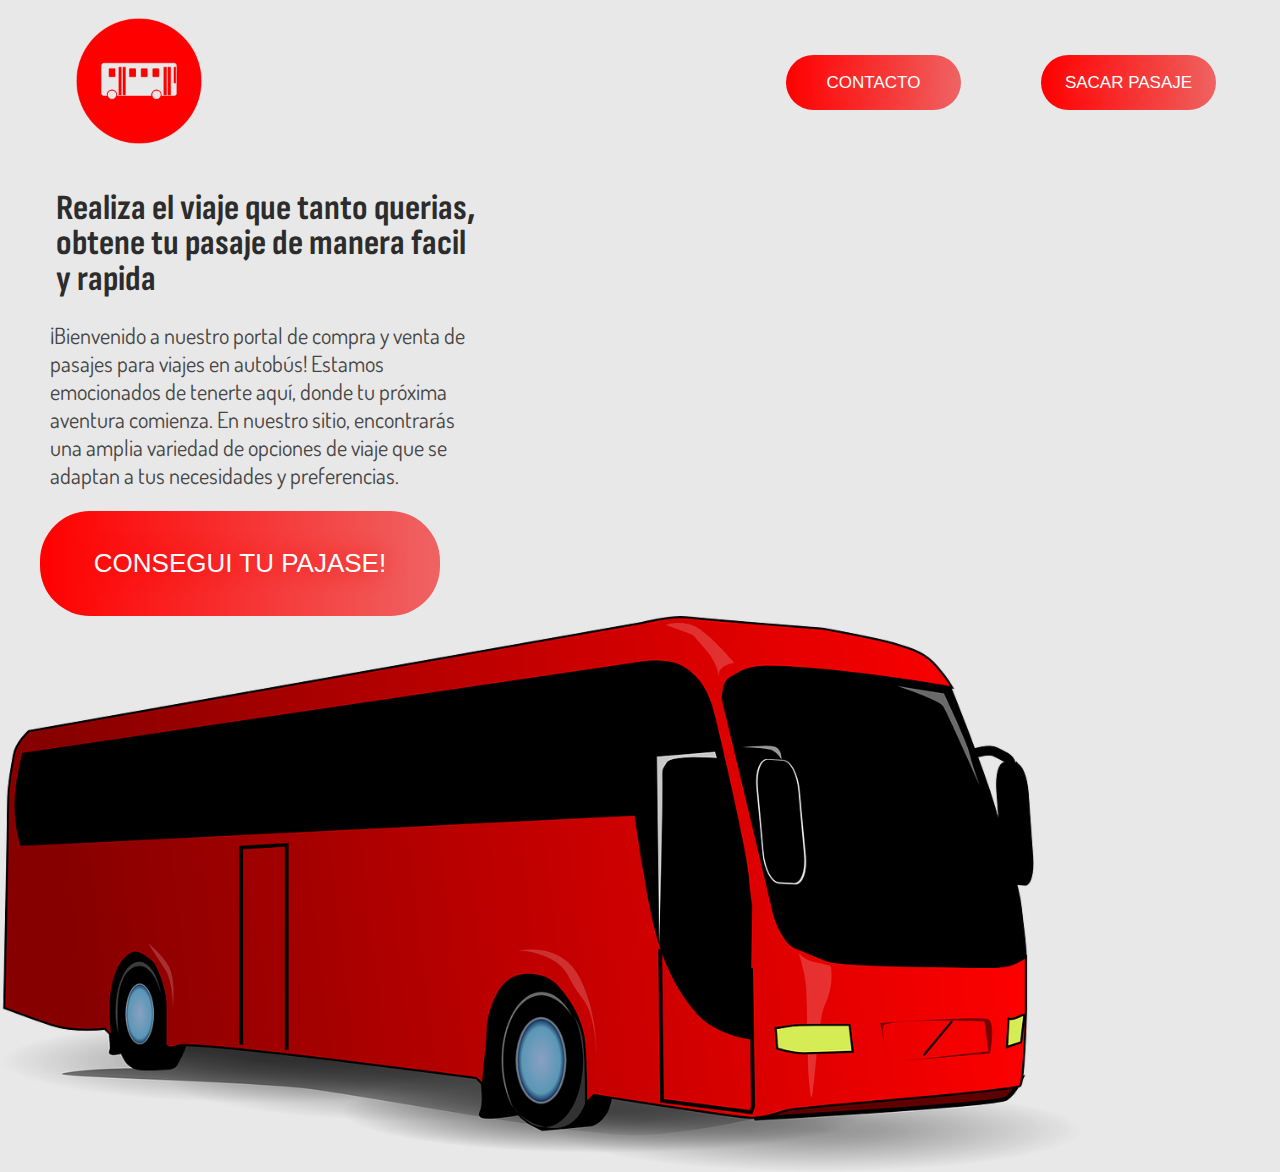
==== fuente/index.html @ f942fa50 "dwadaw" ====
<!DOCTYPE html>
<html lang="en">
<head>
    <meta charset="UTF-8">
    <meta name="viewport" content="width=device-width, initial-scale=1.0">
    <link rel="stylesheet" href="style.css">
    <link href="https://fonts.cdnfonts.com/css/tt-commons" rel="stylesheet">
    <link rel="preconnect" href="https://fonts.googleapis.com">
    <link rel="preconnect" href="https://fonts.gstatic.com" crossorigin>
    <link href="https://fonts.googleapis.com/css2?family=Dosis:wght@400;700&family=Sofia+Sans+Condensed:wght@700&display=swap" rel="stylesheet">
    <meta name="viewport" content="width=device-width, initial-scale=1.0, maximum-scale=1.0, user-scalable=no">

                

    <title>Document</title>
</head>
<body>

    <header>
        <a class="logo" href="index.html">
            <img src="img/logo.png" width="150px" alt="">
        </a>
        

        <div class="botones">
            <a class="button1" href="contact.html">Contacto</a>
            <a class="button1" href="login.html">Sacar Pasaje</a>
        </div>

    </header>
    <div class="row">
 
        <div class="left-side">
            <h1>Realiza el viaje que tanto querias, obtene tu pasaje de manera facil y rapida
            </h1>
            <p>¡Bienvenido a nuestro portal de compra y venta de pasajes para viajes en autobús! Estamos emocionados de tenerte aquí, donde tu próxima aventura comienza. En nuestro sitio, encontrarás una amplia variedad de opciones de viaje que se adaptan a tus necesidades y preferencias.</p>
            <a class="button2" href="busqueda.html">Consegui tu Pajase!</a>
        </div>
        <link rel="stylesheet" href="https://maxcdn.bootstrapcdn.com/font-awesome/4.5.0/css/font-awesome.min.css">
<img src="img/omnibus-rojo.png" class="img1" alt="">

</body>
</html>
---- fuente/style.css ----
*{
        box-sizing: border-box;
    }
    :root {
        --sc: 1440;
        --app-height: 100%;
        --gap-footer: calc((88 / var(--sc)) * 100 * 1vw);
        --gap-small: calc((16 / var(--sc)) * 100 * 1vw);
        --gap-big: calc((152 / var(--sc)) * 100 * 1vw);
        --gap-sbig: calc((112 / var(--sc)) * 100 * 1vw);
        --gap-medium: calc((24 / var(--sc)) * 100 * 1vw);
        --gap-lg: calc((64 / var(--sc)) * 100 * 1vw);
        --gap-mmd: calc((56 / var(--sc)) * 100 * 1vw);
        --gap-md: calc((40 / var(--sc)) * 100 * 1vw);
        --gap-sc: calc((60 / var(--sc)) * 100 * 1vw);
        --gap-sm: calc((32 / var(--sc)) * 100 * 1vw);
        --gap-list: calc((20 / var(--sc)) * 100 * 1vw);
        --gap-container: calc((72 / var(--sc)) * 100 * 1vw);
        --gap-sh: calc((48 / var(--sc)) * 100 * 1vw);
        --gap-sm-card: calc((8 / var(--sc)) * 100 * 1vw);
        --gap-section-sm: calc((72 / var(--sc)) * 100 * 1vw);
        --gap-sm-title: calc((18 / var(--sc)) * 100 * 1vw);
        --fz: calc((16 / var(--sc)) * 100 * 1vw);
        --lh: calc((20 / var(--sc)) * 100 * 1vw);
        --br: calc((32 / var(--sc)) * 100 * 1vw);
        --br-small: calc((16 / var(--sc)) * 100 * 1vw);
    }
    body{
    background-color: #e8e8e8;
    margin: 0; /* Elimina los márgenes predeterminados del cuerpo */
    padding: 0; /* Elimina los rellenos predeterminados del cuerpo */
    max-height: 100vh;
    }
    header{
        padding: calc((16 / 3500) * 100 * 1vw) calc((72 / 1440) * 100 * 1vw);
        border-bottom: 1px solid transparent; /* Borde inferior transparente */
        transition: border-bottom 0.3s ease; /* Transición suave para el borde */
        display: flex;
        justify-content: space-between;
        align-items: center;
        gap: 300px;
    }


    .Logo img{
        width: 200px;
    }
.botones{
    font-family: 'Dosis', sans-serif;
    font-size: 35px;
    display: flex;
    gap: 80px;
}
.botones a:hover {
    transform: translateY(-5px); /* Mueve los elementos hacia arriba */

}

.button1 {
    height: 55px;
    width: 175px;
    margin: auto;
    align-items: center;
    border-radius: 50px;
    border: none;
    text-align: center;
    color: transparent;
    text-shadow: 0 0 0 rgb(255, 255, 255);
    font-size: 17px;
    font-weight: 500;
    text-transform: uppercase;
    text-decoration: none;
    box-sizing: border-box;
    cursor: pointer;
    transition: transform 50ms ease;
    background: linear-gradient(90deg, #ff0000, #ea8484, #5d0000, #b75217);
    color: #ffffff;
    text-shadow: rgba(255, 76, 76, 0.9) 0px 0px 20px;
    background-size: 400%;
    display: block;
    margin-right: auto;
    margin-left: auto;
    font-family: "Montserrat", sans-serif;
    display: flex;
    justify-content: center;
    align-items: center;
    text-align: center;
  }

  .button1 a{
    text-decoration: none;
    color: #ffffff;
  }
  
  .button1:hover{
    -webkit-box-shadow: 0px 0px 15px 0px rgba(255, 76, 76, 0.9) 0px 0px 20px;
    -moz-box-shadow: 0px 0px 15px 0px rgba(255, 76, 76, 0.9) 0px 0px 20px;
    box-shadow: 0px 0px 15px 0px rgba(255, 76, 76, 0.9) 0px 0px 20px;
    animation: animate 8s ease infinite;
    transition: box-shadow, 0.4s;
    border: none;
    font-size: 24px;
    transform: scale(1.05, 1.05);
    background: linear-gradient(90deg, #ff0000, #ea8484, #5d0000, #b75217);
    background-size: 400%;
    animation: animate 7s cubic-bezier(0.75, 0.75, 0.75, 0.75) infinite,
  }
  
  .button1:hover:before {
    filter: blur(20px);
    opacity: 1;
    animation: animate 8s linear infinite;
  }
  
  @keyframes animate {
    0% {
      background-position: 0%;
    }
  
    100% {
      background-position: 400%;
    }
  }

.a{
    color: 2c2c2c
}

.botones a{
    text-decoration: none; /* Elimina el subrayado de los botones */
}


.row{
    display: flex;
    flex-wrap: wrap;
    justify-content: space-between;
    height: auto;
    margin: 0;
    padding: 0;
    overflow: hidden;
    
}

H1{
    font-size: calc((40 / var(--sc))*100*1vw);
    line-height: calc((40 / var(--sc))*100*1vw);
    margin-left: 56px;
    color: #2c2c2c;
    font-family: 'Sofia Sans Condensed', sans-serif;
    text-align: left;
    
}

p{
    color: #464545 ;
    font-size: calc((25 / var(--sc))*100*1vw);
    margin-left: 50px;
    font-family: 'Dosis', sans-serif;
}

.left-side{
    width: calc((540 / var(--sc))*100*1vw);
    align-items: center;
    
}
.button2 {
  height: 105px;
  width:400px;
  margin: auto;
  align-items: center;
  border-radius: 50px;
  border: none;
  text-align: center;
  color: transparent;
  text-shadow: 0 0 0 rgb(255, 255, 255);
  font-size: 26px;
  font-weight: 500;
  text-transform: uppercase;
  text-decoration: none;
  box-sizing: border-box;
  cursor: pointer;
  transition: transform 50ms ease;
  background: linear-gradient(90deg, #ff0000, #ea8484, #5d0000, #b75217);
  color: #ffffff;
  text-shadow: rgba(255, 0, 0, 0.9) 0px 0px 20px;
  background-size: 400%;
  display: block;
  margin-right: auto;
  margin-left: auto;
  font-family: "Montserrat", sans-serif;
  align-items: center;
  display: flex;
  justify-content: center;
  align-items: center;
  text-align: center;
}

.button2 a{
  text-decoration: none;
  color: #ffffff;
}

.button2:hover{
  -webkit-box-shadow: 0px 0px 15px 0px rgba(255, 0, 0, 0.9);
  -moz-box-shadow: 0px 0px 15px 0px rgba(255, 0, 0, 0.9);
  box-shadow: 0px 0px 15px 0px rgba(255, 0, 0, 0.9);
  animation: animate 8s ease infinite;
  transition: box-shadow, 0.4s;
  border: none;
  font-size: 30px;
  transform: scale(1.05, 1.05);
  background: linear-gradient(90deg, #ff0000, #ea8484, #5d0000, #b75217);
  background-size: 400%;
  animation: animate 7s cubic-bezier(0.75, 0.75, 0.75, 0.75) infinite,
}

.button2:hover:before {
  filter: blur(20px);
  opacity: 1;
  animation: animate 8s linear infinite;
}



.button2 a{
  text-decoration: none;
  color: #ffffff;
}

.button:hover{
  -webkit-box-shadow: 0px 0px 15px 0px rgba(155, 0, 194, 0.9);
  -moz-box-shadow: 0px 0px 15px 0px rgba(155, 0, 194, 0.9);
  box-shadow: 0px 0px 15px 0px rgba(155, 0, 194, 0.9);
  animation: animate 8s ease infinite;
  transition: box-shadow, 0.4s;
  border: none;
  font-size: 19px;
  transform: scale(1.05, 1.05);
  background: linear-gradient(90deg, #6387F2, #F2668B, #b81fff, #5E83F2);
  background-size: 400%;
  animation: animate 7s cubic-bezier(0.75, 0.75, 0.75, 0.75) infinite,
}
.float{
  position:fixed;
  width:100px;
  height:100px;
  bottom:40px;
  right:4%;
  background-color:#25d366;
  color:#FFF;
  border-radius:50px;
  text-align:center;
  font-size:60px;
  box-shadow: 2px 2px 3px #999;
  z-index:100;
}

.float:hover {
  text-decoration: none;
  color: #25d366;
background-color:#fff;
}

.my-float{
  margin-top:16px;
}

.fa{
  display: flex;
  justify-content: center;
  align-items: center;
  text-align: center;
  text-decoration: none;
  margin-top: 22%;
}

.img1 {
    /* Establece el ancho de la imagen al 100% del contenedor */
    max-width: 1083px;
    /* Puedes establecer una altura fija o dejarla automática (auto) para mantener la proporción de aspecto */
}
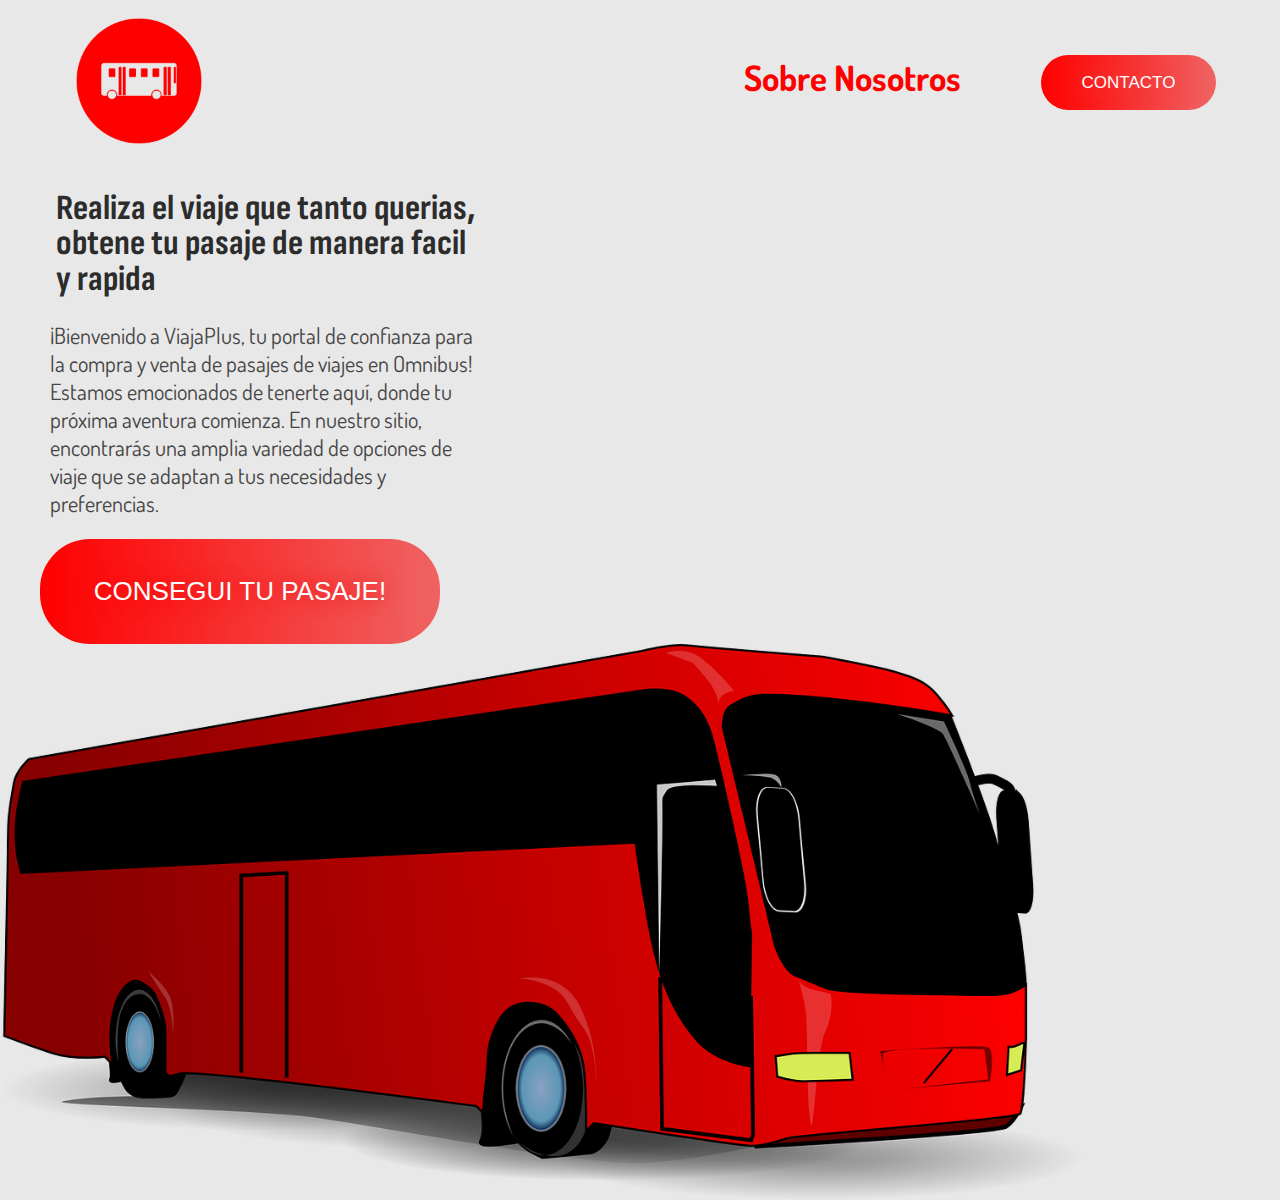
==== commit ea208474: "dwadawdaw" ====
--- a/fuente/index.html
+++ b/fuente/index.html
@@ -12,7 +12,7 @@
 
                 
 
-    <title>Document</title>
+    <title>ViajaPlus</title>
 </head>
 <body>
 
@@ -23,8 +23,8 @@
         
 
         <div class="botones">
-            <a class="button1" href="contact.html">Contacto</a>
-            <a class="button1" href="login.html">Sacar Pasaje</a>
+            <b id="sobre-nosotros">Sobre Nosotros</b>
+            <a class="button1" href="contacto.html">Contacto</a>
         </div>
 
     </header>
@@ -33,11 +33,18 @@
         <div class="left-side">
             <h1>Realiza el viaje que tanto querias, obtene tu pasaje de manera facil y rapida
             </h1>
-            <p>¡Bienvenido a nuestro portal de compra y venta de pasajes para viajes en autobús! Estamos emocionados de tenerte aquí, donde tu próxima aventura comienza. En nuestro sitio, encontrarás una amplia variedad de opciones de viaje que se adaptan a tus necesidades y preferencias.</p>
-            <a class="button2" href="busqueda.html">Consegui tu Pajase!</a>
+            <p>¡Bienvenido a ViajaPlus, tu portal de confianza para la compra y venta de pasajes de viajes en Omnibus! Estamos emocionados de tenerte aquí, donde tu próxima aventura comienza. En nuestro sitio, encontrarás una amplia variedad de opciones de viaje que se adaptan a tus necesidades y preferencias.</p>
+            <a class="button2" href="pasaje.html">Consegui tu Pasaje!</a>
         </div>
         <link rel="stylesheet" href="https://maxcdn.bootstrapcdn.com/font-awesome/4.5.0/css/font-awesome.min.css">
 <img src="img/omnibus-rojo.png" class="img1" alt="">
 
 </body>
+
+<script>
+    document.getElementById('sobre-nosotros').addEventListener('click', function() {
+        window.location.href = 'about.html';
+    });
+</script>
+
 </html>--- a/fuente/style.css
+++ b/fuente/style.css
@@ -124,7 +124,7 @@
   }
 
 .a{
-    color: 2c2c2c
+    color: red
 }
 
 .botones a{
@@ -281,3 +281,1579 @@
     max-width: 1083px;
     /* Puedes establecer una altura fija o dejarla automática (auto) para mantener la proporción de aspecto */
 }
+
+/* ----------------------------------------- Vista Pasaje ------------------------------------------------------------------ */
+
+.contenedor-filtros{
+  color: linear-gradient(90deg, #6387F2, #F2668B, #b81fff, #5E83F2);;
+  font-family: "Montserrat", sans-serif;
+  grid-area: contenedor;
+  display: grid;
+  grid-template-areas: "filtros1 filtros2 filtros3";
+  font-size: 20px;
+  gap: 50px;
+  margin-left: 50px;
+  margin-bottom: 50px;
+}
+.filtros1{
+  color: gray;
+  background-color: #ffffff;
+  font-size: 23px;
+  padding: 25px;
+  border-radius: 25px;
+  margin-top: 30px;
+  margin-bottom: 40px;
+  margin-left: 100px;
+  height: fit-content;
+  box-shadow: 20px 20px 60px #bebebe, -20px -20px 60px #ffffff;
+}
+
+.filtros2 , .filtros3{
+  color: #001A62;
+  background-color: #fff;
+  font-size: 100px;
+  padding: 30px;
+  padding-left: 30px;
+  padding-right: 30px;
+  border-radius: 25px;
+  margin-top: 30px;
+  margin-bottom: 40px;
+  height: fit-content;
+  width: 70%;
+  justify-content: center;
+  align-items: center;
+  box-shadow: 20px 20px 60px #bebebe, -20px -20px 60px #ffffff;
+}
+
+.postulacion input[type="text"] {
+  padding: 30px;
+  padding-left: 10x;
+  padding-right: 10px;
+  align-items: center;
+  align-content: center;
+  margin-left: 5%;
+  border: 1px solid #ccc;
+  border-radius: 30px;
+  font-size: 12px;
+  width: 80%; /* Ancho de la barra de búsqueda */
+  outline: none;
+  justify-content: center;
+  align-items: center;
+  box-shadow: 20px 20px 60px #bebebe, -20px -20px 60px #ffffff;
+}
+
+
+.postulacion .bt-2 {
+  height: 50px;
+  width: 300px;
+  margin: auto;
+  align-items: center;
+  border-radius: 50px;
+  border: none;
+  text-align: center;
+  color: transparent;
+  text-shadow: 0 0 0 rgb(255, 255, 255);
+  font-size: 26px;
+  font-weight: 300;
+  text-transform: uppercase;
+  text-decoration: none;
+  box-sizing: border-box;
+  cursor: pointer;
+  transition: transform 50ms ease;
+  background: linear-gradient(90deg, #6387F2, #F2668B, #b81fff, #5E83F2);
+  color: #ffffff;
+  text-shadow: rgba(140, 0, 255, 0.9) 0px 0px 20px;
+  background-size: 400%;
+  display: block;
+  margin-right: auto;
+  margin-left: auto;
+  font-family: "Montserrat", sans-serif;
+  align-items: center;
+  display: flex;
+  justify-content: center;
+  align-items: center;
+  text-align: center;
+  margin-top: 25px;
+}
+
+.sombra{
+  box-shadow: 20px 20px 60px #bebebe, -20px -20px 60px #ffffff;
+}
+.form {
+  font-family: 'Sofia Sans Condensed', sans-serif;
+  margin-top: 20px;
+  margin-left: 18%;
+  justify-content: center;
+  display: grid;
+  gap: 10px;
+  max-width: 1250px;
+  background-color: #fff;
+  padding: 10px;
+  border-radius: 20px;
+  position: relative;
+  box-shadow: 20px 20px 60px #bebebe, -20px -20px 60px #ffffff;
+}
+
+.title {
+  display: flex; /* Activa el modelo de caja flexible */
+  align-items: center; /* Centra verticalmente el contenido */
+  margin-left: 5%;
+  font-size: 60px;
+  color: rgba(39, 37, 37, 0.9);
+  font-weight: 600;
+  letter-spacing: -1px;
+  position: relative;
+  display: flex;
+  align-items: center;
+  padding-left: 30px;
+  font-family: 'Sofia Sans Condensed', sans-serif;
+  font-weight: 700;
+}
+
+.title21 {
+  display: flex; /* Activa el modelo de caja flexible */
+  align-items: center; /* Centra verticalmente el contenido */
+  margin-left: 15%;
+  font-size: 50px;
+  color: rgba(39, 37, 37, 0.9);
+  font-weight: 600;
+  letter-spacing: -1px;
+  position: relative;
+  display: flex;
+  align-items: center;
+  padding-left: 30px;
+  font-family: 'Sofia Sans Condensed', sans-serif;
+  font-weight: 700;
+}
+
+
+.title::before,.title::after {
+  position: absolute;
+  content: "";
+  height: 16px;
+  width: 16px;
+  border-radius: 50%;
+  left: 0px;
+  background-color: rgb(230, 125, 123);
+  font-family: 'Sofia Sans Condensed', sans-serif;
+}
+
+.title::before {
+  width: 18px;
+  height: 18px;
+  background-color:rgba(255, 17, 1, 0.9);
+}
+
+.title::after {
+  width: 18px;
+  height: 18px;
+  animation: pulse 1s linear infinite;
+}
+
+.title21::before,.title21::after {
+  position: absolute;
+  content: "";
+  height: 16px;
+  width: 16px;
+  border-radius: 50%;
+  left: 0px;
+  background-color: rgb(230, 125, 123);
+  font-family: 'Sofia Sans Condensed', sans-serif;
+}
+
+.title21::before {
+  width: 18px;
+  height: 18px;
+  background-color:rgba(255, 17, 1, 0.9);
+}
+
+.title21::after {
+  width: 18px;
+  height: 18px;
+  animation: pulse 1s linear infinite;
+}
+
+.spa{
+  font-size: 190px;
+  justify-content: center;
+}
+
+.input{
+  color: rgba(88, 87, 87, 0.822);
+  font-size: 25px;
+  justify-content: center;
+  font-family: 'Sofia Sans Condensed', sans-serif;
+  font-weight: 300;
+}
+
+.input2{
+  color: rgba(88, 87, 87, 0.822);
+  font-size: 25px;
+  justify-content: center;
+  font-family: 'Sofia Sans Condensed', sans-serif;
+  font-weight: 300;
+}
+
+.input3{
+  color: rgba(88, 87, 87, 0.822);
+  font-size: 40px;
+  justify-content: center;
+  font-family: 'Sofia Sans Condensed', sans-serif;
+  font-weight: 300;
+}
+
+.message{
+  color: rgba(88, 87, 87, 0.822);
+  font-size: 30px;
+  justify-content: center;
+  margin-right: 0px;
+  margin-top: -30px;
+  font-family: 'Sofia Sans Condensed', sans-serif;
+  font-weight: 500;
+}
+
+.label {
+  color: rgba(88, 87, 87, 0.822);
+  font-size: 30px;
+  justify-content: center;
+  margin-right: 60px;
+  font-family: 'Sofia Sans Condensed', sans-serif;
+  font-weight: 400;
+}
+
+.label {
+  text-align: center;
+}
+
+.label a {
+  color: royalblue;
+}
+
+.label a:hover {
+  text-decoration: underline royalblue;
+}
+
+.flex {
+  display: flex;
+  width: 100%;
+  gap: 6px;
+}
+
+.form label {
+  position: relative;
+}
+
+.form label .input {
+  display: flex; /* Activa el modelo de caja flexible */
+  flex-direction: column; /* Coloca los elementos en columnas */
+  align-items: center; /* Centra verticalmente el contenido */
+  width: 100%;
+  padding: 10px 10px 10px 20px; /* Ajusta el relleno según sea necesario */
+  outline: 0;
+  border: 1px solid rgba(105, 105, 105, 0.397);
+  border-radius: 10px;
+  text-align: left;
+  justify-content: left;
+}
+
+.submit {
+  height: 50px;
+  width: 250px;
+  margin: auto;
+  align-items: center;
+  border-radius: 50px;
+  border: none;
+  text-align: center;
+  color: transparent;
+  text-shadow: 0 0 0 rgb(255, 255, 255);
+  font-size: 17px;
+  font-weight: 300;
+  text-transform: uppercase;
+  text-decoration: none;
+  box-sizing: border-box;
+  cursor: pointer;
+  transition: transform 50ms ease;
+  background: linear-gradient(90deg, #ff0000, #ea8484, #5d0000, #b75217);
+  color: #ffffff;
+  text-shadow: rgba(140, 0, 255, 0.9) 0px 0px 20px;
+  background-size: 400%;
+  display: block;
+  margin-right: auto;
+  margin-left: auto;
+  font-family: "Montserrat", sans-serif;
+  align-items: center;
+  display: flex;
+  justify-content: center;
+  align-items: center;
+  text-align: center;
+  margin-top: 25px;
+}
+
+.submit:hover{
+  -webkit-box-shadow: 0px 0px 15px 0px  rgba(255, 76, 76, 0.9) 0px 0px 20px;
+  -moz-box-shadow: 0px 0px 15px 0px  rgba(255, 76, 76, 0.9) 0px 0px 20px;
+  box-shadow: 0px 0px 15px 0px  rgba(255, 76, 76, 0.9) 0px 0px 20px;
+  animation: animate 8s ease infinite;
+  transition: box-shadow, 0.4s;
+  border: none;
+  font-size: 24px;
+  transform: scale(1.05, 1.05);
+  background: linear-gradient(90deg, #ff0000, #ea8484, #5d0000, #b75217);
+  background-size: 400%;
+  animation: animate 7s cubic-bezier(0.75, 0.75, 0.75, 0.75) infinite,
+  }
+  
+  .submit:hover:before {
+  filter: blur(20px);
+  opacity: 1;
+  animation: animate 8s linear infinite;
+  }
+
+@keyframes pulse {
+  from {
+    transform: scale(0.9);
+    opacity: 1;
+  }
+
+  to {
+    transform: scale(1.8);
+    opacity: 0;
+  }
+}
+
+/*-------------------------------------------- Contacto ---------------------------------*/
+
+.card1 {
+  height: 500px;
+  width: 1000px;
+  border: 2px solid transparent;
+  padding: 32px 24px;
+  font-size: 14px;
+  font-family: inherit;
+  color: white;
+  display: grid;
+  flex-direction: column;
+  margin-top: 5%;
+  margin-left: 21%;
+  margin-right: 15%;
+  margin-bottom: 5%;
+  gap: 20px;
+  box-sizing: border-box;
+  border-radius: 16px;
+  background-color: #fff;
+  border-radius: 10px;
+  flex-direction: column; 
+}
+
+.title1 {
+  font-size: 24px;
+  font-weight: 200;
+  text-align: center;
+}
+
+.form1 {
+  margin-top: 20px;
+  display: flex;
+  flex-direction: column;
+}
+
+.group1 {
+  position: relative;
+}
+
+.form1 .group1 label {
+  font-size: 14px;
+  color: rgb(99, 102, 102);
+  position: absolute;
+  top: -10px;
+  left: 10px;
+  background-color: #fff;
+  transition: all .3s ease;
+}
+
+.form1 .group1 input,
+.form1 .group1 textarea {
+  padding: 10px;
+  border-radius: 5px;
+  border: 1px solid rgba(0, 0, 0, 0.2);
+  margin-bottom: 20px;
+  outline: 0;
+  width: 100%;
+  background-color: transparent;
+}
+
+.form1 .group1 input:placeholder-shown+ label, .form .group textarea:placeholder-shown +label {
+  top: 10px;
+  background-color: transparent;
+}
+
+.form1 .group1 input:focus,
+.form1 .group1 textarea:focus {
+  border-color: #3366cc;
+}
+
+.form1 .group1 input:focus+ label, .form1 .group1 textarea:focus +label {
+  top: -10px;
+  left: 10px;
+  background-color: #fff;
+  color: #3366cc;
+  font-weight: 600;
+  font-size: 14px;
+}
+
+.form1 .group1 textarea {
+  resize: none;
+  height: 100px;
+}
+.form1 button {
+  background-color: #3366cc;
+  color: #fff;
+  border: none;
+  border-radius: 5px;
+  padding: 10px;
+  font-size: 16px;
+  cursor: pointer;
+  transition: all 0.3s ease;
+}
+
+.form1 button:hover {
+  background-color: #27408b;
+}
+
+/* Busqueda */
+
+
+:root {
+  --sc: 1440;
+  --app-height: 100%;
+  --gap-footer: calc((88 / var(--sc)) * 100 * 1vw);
+  --gap-small: calc((16 / var(--sc)) * 100 * 1vw);
+  --gap-big: calc((152 / var(--sc)) * 100 * 1vw);
+  --gap-sbig: calc((112 / var(--sc)) * 100 * 1vw);
+  --gap-medium: calc((24 / var(--sc)) * 100 * 1vw);
+  --gap-lg: calc((64 / var(--sc)) * 100 * 1vw);
+  --gap-mmd: calc((56 / var(--sc)) * 100 * 1vw);
+  --gap-md: calc((40 / var(--sc)) * 100 * 1vw);
+  --gap-sc: calc((60 / var(--sc)) * 100 * 1vw);
+  --gap-sm: calc((32 / var(--sc)) * 100 * 1vw);
+  --gap-list: calc((20 / var(--sc)) * 100 * 1vw);
+  --gap-container: calc((72 / var(--sc)) * 100 * 1vw);
+  --gap-sh: calc((48 / var(--sc)) * 100 * 1vw);
+  --gap-sm-card: calc((8 / var(--sc)) * 100 * 1vw);
+  --gap-section-sm: calc((72 / var(--sc)) * 100 * 1vw);
+  --gap-sm-title: calc((18 / var(--sc)) * 100 * 1vw);
+  --fz: calc((16 / var(--sc)) * 100 * 1vw);
+  --lh: calc((20 / var(--sc)) * 100 * 1vw);
+  --br: calc((32 / var(--sc)) * 100 * 1vw);
+  --br-small: calc((16 / var(--sc)) * 100 * 1vw);
+}
+body{
+background-color: #e8e8e8;
+margin: 0; /* Elimina los márgenes predeterminados del cuerpo */
+padding: 0; /* Elimina los rellenos predeterminados del cuerpo */
+max-height: 100vh;
+}
+header{
+  padding: calc((16 / 3500) * 100 * 1vw) calc((72 / 1440) * 100 * 1vw);
+  border-bottom: 1px solid transparent; /* Borde inferior transparente */
+  transition: border-bottom 0.3s ease; /* Transición suave para el borde */
+  display: flex;
+  justify-content: space-between;
+  align-items: center;
+  gap: 300px;
+}
+
+
+.Logo img{
+  width: 200px;
+}
+.botones{
+font-family: 'Dosis', sans-serif;
+font-size: 35px;
+display: flex;
+gap: 80px;
+}
+.botones a:hover {
+transform: translateY(-5px); /* Mueve los elementos hacia arriba */
+
+}
+
+@keyframes animate {
+0% {
+background-position: 0%;
+}
+
+100% {
+background-position: 400%;
+}
+}
+
+.botones a{
+text-decoration: none; /* Elimina el subrayado de los botones */
+}
+
+.button:hover{
+-webkit-box-shadow: 0px 0px 15px 0px #9b00c2e6;
+-moz-box-shadow: 0px 0px 15px 0px #9b00c2e6;
+box-shadow: 0px 0px 15px 0px #9b00c2e6;
+animation: animate 8s ease infinite;
+transition: box-shadow, 0.4s;
+border: none;
+font-size: 19px;
+transform: scale(1.05, 1.05);
+background: linear-gradient(90deg, #6387F2, #F2668B, #b81fff, #5E83F2);
+background-size: 400%;
+animation: animate 7s cubic-bezier(0.75, 0.75, 0.75, 0.75) infinite,
+}
+
+.search-bar{
+margin-top: 5%;
+display: flex;
+justify-content: center;
+}
+.input__container {
+position: relative;
+background: rgba(255, 255, 255, 0.664);
+display: flex;
+justify-content: center;
+align-items: center;
+gap: 5px;
+border-radius: 22px;
+width: 1000px;
+height:90px;
+transition: transform 400ms;
+}
+.shadow__input {
+content: "";
+position: absolute;
+width: 100%;
+height: 100%;
+left: 0;
+bottom: 0;
+z-index: -1;
+filter: blur(30px);
+border-radius: 20px;
+background-color: #999cff;
+background-image: radial-gradient(at 85% 51%, hsla(60,60%,61%,1) 0px, transparent 50%),
+  radial-gradient(at 74% 68%, hsla(235,69%,77%,1) 0px, transparent 50%),
+  radial-gradient(at 64% 79%, hsla(284,72%,73%,1) 0px, transparent 50%),
+  radial-gradient(at 75% 16%, hsla(283,60%,72%,1) 0px, transparent 50%),
+  radial-gradient(at 90% 65%, hsla(153,70%,64%,1) 0px, transparent 50%),
+  radial-gradient(at 91% 83%, hsla(283,74%,69%,1) 0px, transparent 50%),
+  radial-gradient(at 72% 91%, hsla(213,75%,75%,1) 0px, transparent 50%);
+}
+
+.input__button__shadow {
+cursor: pointer;
+border: none;
+background: none;
+transition: transform 400ms, background 400ms;
+display: flex;
+justify-content: center;
+align-items: center;
+border-radius: 12px;
+padding: 5px;
+
+}
+
+.input__button__shadow:hover {
+background: rgba(255, 255, 255, 0.411);
+}
+
+.input__search {
+width: 90%;
+height: 50px;
+border-radius: 20px;
+outline: none;
+border: none;
+padding: 8px;
+position: relative;
+font-size: 25px;
+}
+
+.grid-container {
+  margin-left: 5%;
+margin-top: 5%;
+display: flex;
+grid-template-areas: 
+"filtros puestos";
+justify-content: center;
+align-content: start; 
+align-self: stretch;
+}
+
+.card_filter{
+grid-area: filtros;
+margin: 20px;
+grid-area: filtros;
+--border-radius: 0.75rem;
+--primary-color: #7257fa;
+--secondary-color: #3c3852;
+max-width: 400px;
+height: fit-content;
+font-family: "Arial";
+padding: 15px;
+cursor: pointer;
+border-radius: var(--border-radius);
+background: #ffffff;
+box-shadow: 10px 10px 30px #bebebe, -10px -10px 30px #ffffff;;
+position: relative;
+}
+
+.cardfilter__title{
+padding: 0;
+font-size: 25px;
+font-weight: bold;
+
+}
+
+
+.cardfilter__content{
+display: flex;
+flex-direction: column;
+font-size: 20px;
+
+}
+
+.card_filter a{
+padding: 4px;
+text-decoration: none;
+color: #6e6b80;
+}
+
+.card_filter a:hover {
+background-color: #001A62; /* Cambia el color de fondo al pasar el mouse */
+color: #ffffff; /* Cambia el color del texto al pasar el mouse */
+border-radius: 10px;
+padding: 5px;
+border: #7281ac solid transparent;
+box-shadow: 3px 3px 3px #00000028;
+}
+
+.contenedor-puestos {
+width: 1200px;
+flex-wrap: wrap;
+grid-area: puestos;
+display: flex;
+gap: 20px;
+align-content: flex-start;
+margin-bottom: 50px;
+}
+
+.contenedor-puestos1 {
+  width: 1200px;
+  flex-wrap: wrap;
+  grid-area: puestos;
+  display: flex;
+  gap: 20px;
+  align-content: flex-start;
+  margin-top: 5%;
+  margin-bottom: 10%;
+  margin-left: 10%;
+  }
+
+
+.card {
+grid-area: puestos;
+--border-radius: 0.75rem;
+--primary-color: #ff0000;
+--secondary-color: #222222;
+width: 530px;
+height: fit-content;
+font-family: "Arial";
+padding: 1rem;
+cursor: pointer;
+border-radius: var(--border-radius);
+background: #ffffff;
+box-shadow: 10px 10px 30px #bebebe, -10px -10px 30px #ffffff;;
+position: relative;
+}
+
+.card__content{
+text-decoration: none;
+}
+
+.card > * + * {
+margin-top: 1.1em;
+}
+.card__description{
+font-size: 20px;
+}
+
+.card .card__description {
+color: var(--secondary-color);
+}
+
+.card__title {
+color: #e57b7b;
+padding: 0;
+font-weight: bold;
+font-size: 25px;
+}
+
+.card__date {
+color: #6e6b80;
+}
+
+.card__ubication {
+  color: #222222;
+  }
+
+.card .card__description .card__title {
+color: var(--secondary-color);
+word-wrap: break-word; /* Permite el salto de línea automático */
+}
+.card .card__arrow {
+position: absolute;
+background: var(--primary-color);
+padding: 0.4rem;
+border-top-left-radius: var(--border-radius);
+border-bottom-right-radius: var(--border-radius);
+bottom: 0;
+right: 0;
+transition: 0.2s;
+display: flex;
+justify-content: center;
+align-items: center;
+}
+
+.card svg {
+transition: 0.2s;
+}
+
+/* hover */
+.card:hover .card__title {
+color: var(--primary-color);
+
+}
+
+.card:hover .card__arrow {
+background: #e57b7b;
+}
+
+.card:hover .card__arrow svg {
+transform: translateX(3px);
+}
+
+
+
+
+.float{
+position:fixed;
+width:100px;
+height:100px;
+bottom:40px;
+right:4%;
+background-color:#25d366;
+color:#FFF;
+border-radius:50px;
+text-align:center;
+font-size:60px;
+box-shadow: 2px 2px 3px #999;
+z-index:100;
+}
+
+.float:hover {
+text-decoration: none;
+color: #25d366;
+background-color:#fff;
+}
+
+.my-float{
+margin-top:16px;
+}
+.fa{
+  display: flex;
+ justify-content: center;
+   align-items: center;
+  text-align: center;
+  text-decoration: none;
+  margin-top: 22%;
+}
+
+
+.pagination {
+display: flex;
+align-items: center;
+justify-content: center;
+}
+
+.page-btn {
+background: #ff0000;
+color: #fff;
+border: none;
+border-radius: 5px;
+padding: 8px 12px;
+margin-bottom: 50px;
+margin-left: 5px;
+margin-right: 5px;
+cursor: pointer;
+}
+
+.page-btn:disabled {
+background: #ccc;
+cursor: not-allowed;
+}
+
+.page-numbers {
+display: flex;
+}
+
+/* Publicacion */
+
+:root {
+  --sc: 1440;
+  --app-height: 100%;
+  --gap-footer: calc((88 / var(--sc)) * 100 * 1vw);
+  --gap-small: calc((16 / var(--sc)) * 100 * 1vw);
+  --gap-big: calc((152 / var(--sc)) * 100 * 1vw);
+  --gap-sbig: calc((112 / var(--sc)) * 100 * 1vw);
+  --gap-medium: calc((24 / var(--sc)) * 100 * 1vw);
+  --gap-lg: calc((64 / var(--sc)) * 100 * 1vw);
+  --gap-mmd: calc((56 / var(--sc)) * 100 * 1vw);
+  --gap-md: calc((40 / var(--sc)) * 100 * 1vw);
+  --gap-sc: calc((60 / var(--sc)) * 100 * 1vw);
+  --gap-sm: calc((32 / var(--sc)) * 100 * 1vw);
+  --gap-list: calc((20 / var(--sc)) * 100 * 1vw);
+  --gap-container: calc((72 / var(--sc)) * 100 * 1vw);
+  --gap-sh: calc((48 / var(--sc)) * 100 * 1vw);
+  --gap-sm-card: calc((8 / var(--sc)) * 100 * 1vw);
+  --gap-section-sm: calc((72 / var(--sc)) * 100 * 1vw);
+  --gap-sm-title: calc((18 / var(--sc)) * 100 * 1vw);
+  --fz: calc((16 / var(--sc)) * 100 * 1vw);
+  --lh: calc((20 / var(--sc)) * 100 * 1vw);
+  --br: calc((32 / var(--sc)) * 100 * 1vw);
+  --br-small: calc((16 / var(--sc)) * 100 * 1vw);
+}
+body{
+  background-color: #e8e8e8;
+margin: 0; /* Elimina los márgenes predeterminados del cuerpo */
+padding: 0; /* Elimina los rellenos predeterminados del cuerpo */
+max-height: 100vh;
+}
+header{
+  padding: calc((16 / 3500) * 100 * 1vw) calc((72 / 1440) * 100 * 1vw);
+  border-bottom: 1px solid transparent; /* Borde inferior transparente */
+  transition: border-bottom 0.3s ease; /* Transición suave para el borde */
+  display: flex;
+  justify-content: space-between;
+  align-items: center;
+  gap: 300px;
+}
+
+
+.Logo img{
+  width: 200px;
+}
+
+.botones{
+font-family: 'Dosis', sans-serif;
+font-size: 35px;
+display: flex;
+gap: 80px;
+}
+
+.botones a:hover {
+transform: translateY(-5px); /* Mueve los elementos hacia arriba */
+
+}
+
+
+@keyframes animate {
+0% {
+background-position: 0%;
+}
+
+100% {
+background-position: 400%;
+}
+}
+
+.botones a{
+text-decoration: none; /* Elimina el subrayado de los botones */
+}
+
+
+.row{
+display: flex;
+flex-wrap: wrap;
+justify-content: space-between;
+height: auto;
+margin: 0;
+padding: 0;
+overflow: hidden;
+
+}
+
+H1{
+font-size: calc((40 / var(--sc))*100*1vw);
+line-height: calc((40 / var(--sc))*100*1vw);
+margin-left: 56px;
+color: #2c2c2c;
+font-family: 'Sofia Sans Condensed', sans-serif;
+text-align: left;
+
+}
+
+p{
+color: #464545 ;
+font-size: calc((25 / var(--sc))*100*1vw);
+margin-left: 50px;
+font-family: 'Dosis', sans-serif;
+}
+
+.left-side{
+width: calc((540 / var(--sc))*100*1vw);
+align-items: center;
+
+}
+
+.button:hover{
+-webkit-box-shadow: 0px 0px 15px 0px rgba(155, 0, 194, 0.9);
+-moz-box-shadow: 0px 0px 15px 0px rgba(155, 0, 194, 0.9);
+box-shadow: 0px 0px 15px 0px rgba(155, 0, 194, 0.9);
+animation: animate 8s ease infinite;
+transition: box-shadow, 0.4s;
+border: none;
+font-size: 19px;
+transform: scale(1.05, 1.05);
+background: linear-gradient(90deg, #6387F2, #F2668B, #b81fff, #5E83F2);
+background-size: 400%;
+animation: animate 7s cubic-bezier(0.75, 0.75, 0.75, 0.75) infinite,
+}
+
+.contenedor-filtros{
+  color: linear-gradient(90deg, #6387F2, #F2668B, #b81fff, #5E83F2);;
+  font-family: "Montserrat", sans-serif;
+  grid-area: contenedor;
+  display: grid;
+  grid-template-areas: "filtros1 filtros2 filtros3";
+  font-size: 20px;
+  gap: 50px;
+  margin-left: 50px;
+}
+.filtros1{
+  color: gray;
+  background-color: #ffffff;
+  font-size: 23px;
+  padding: 25px;
+  border-radius: 25px;
+  margin-top: 30px;
+  margin-bottom: 40px;
+  margin-left: 100px;
+  height: fit-content;
+  box-shadow: 20px 20px 60px #bebebe, -20px -20px 60px #ffffff;
+}
+
+.filtros2 , .filtros3{
+  color: #001A62;
+  background-color: #fff;
+  font-size: 100px;
+  padding: 30px;
+  padding-left: 30px;
+  padding-right: 30px;
+  border-radius: 25px;
+  margin-top: 30px;
+  margin-bottom: 40px;
+  height: fit-content;
+  width: 70%;
+  justify-content: center;
+  align-items: center;
+  box-shadow: 20px 20px 60px #bebebe, -20px -20px 60px #ffffff;
+}
+
+.postulacion input[type="text"] {
+  padding: 30px;
+  padding-left: 10x;
+  padding-right: 10px;
+  align-items: center;
+  align-content: center;
+  margin-left: 10%;
+  border: 1px solid #ccc;
+  border-radius: 30px;
+  font-size: 16px;
+  width: 80%; /* Ancho de la barra de búsqueda */
+  outline: none;
+  justify-content: center;
+  align-items: center;
+}
+
+.postulacion .bt-2 {
+  height: 50px;
+  width: 300px;
+  margin: auto;
+  align-items: center;
+  border-radius: 50px;
+  border: none;
+  text-align: center;
+  color: transparent;
+  text-shadow: 0 0 0 rgb(255, 255, 255);
+  font-size: 17px;
+  font-weight: 300;
+  text-transform: uppercase;
+  text-decoration: none;
+  box-sizing: border-box;
+  cursor: pointer;
+  transition: transform 50ms ease;
+  background: linear-gradient(90deg, #6387F2, #F2668B, #b81fff, #5E83F2);
+  color: #ffffff;
+  text-shadow: rgba(140, 0, 255, 0.9) 0px 0px 20px;
+  background-size: 400%;
+  display: block;
+  margin-right: auto;
+  margin-left: auto;
+  font-family: "Montserrat", sans-serif;
+  align-items: center;
+  display: flex;
+  justify-content: center;
+  align-items: center;
+  text-align: center;
+  margin-top: 25px;
+}
+
+.bt-2 {
+  height: 10px;
+  width: 250px;
+  margin: auto;
+  align-items: center;
+  border-radius: 50px;
+  border: none;
+  text-align: center;
+  color: transparent;
+  text-shadow: 0 0 0 rgb(255, 255, 255);
+  font-size: 17px;
+  font-weight: 300;
+  text-transform: uppercase;
+  text-decoration: none;
+  box-sizing: border-box;
+  cursor: pointer;
+  transition: transform 50ms ease;
+  background: linear-gradient(90deg, #6387F2, #F2668B, #b81fff, #5E83F2);
+  color: #ffffff;
+  text-shadow: rgba(140, 0, 255, 0.9) 0px 0px 20px;
+  background-size: 400%;
+  display: block;
+  margin-right: auto;
+  margin-left: auto;
+  font-family: "Montserrat", sans-serif;
+  align-items: center;
+  display: flex;
+  justify-content: center;
+  align-items: center;
+  text-align: center;
+  margin-top: 25px;
+}
+
+
+.float{
+position:fixed;
+width:120px;
+height:120px;
+bottom:40px;
+right:4%;
+background-color:#25d366;
+color:#FFF;
+border-radius:50px;
+text-align:center;
+font-size:60px;
+box-shadow: 2px 2px 3px #999;
+z-index:100;
+}
+
+.float:hover {
+text-decoration: none;
+color: #25d366;
+background-color:#fff;
+}
+
+.my-float{
+margin-top:16px;
+}
+.fa{
+display: flex;
+justify-content: center;
+align-items: center;
+text-align: center;
+text-decoration: none;
+margin-top: 25%;
+}
+
+.title {
+  color: #464545 ;
+  text-decoration-color: #333333;
+  font-size: 50px;
+  justify-content: left;
+  text-align: left;
+}
+.tit {
+  color: #464545 ;
+  text-decoration-color: #333333;
+  font-size: 25px;
+}
+
+.inp{
+  justify-content: center;
+  align-items: center;
+  margin-left: 20px;
+}
+
+.bt-2:hover{
+  -webkit-box-shadow: 0px 0px 15px 0px rgba(155, 0, 194, 0.9);
+  -moz-box-shadow: 0px 0px 15px 0px rgba(155, 0, 194, 0.9);
+  box-shadow: 0px 0px 15px 0px rgba(155, 0, 194, 0.9);
+  animation: animate 8s ease infinite;
+  transition: box-shadow, 0.4s;
+  border: none;
+  font-size: 24px;
+  transform: scale(1.05, 1.05);
+  background: linear-gradient(90deg, #5E83F2, #b81fff, #F2668B,#6387F2);
+  background-size: 400%;
+  animation: animate 7s cubic-bezier(0.75, 0.75, 0.75, 0.75) infinite,
+  }
+  
+  .bt-2:hover:before {
+  filter: blur(20px);
+  opacity: 1;
+  animation: animate 8s linear infinite;
+  }
+
+
+
+
+:root {
+    --sc: 1440;
+    --app-height: 100%;
+    --gap-footer: calc((88 / var(--sc)) * 100 * 1vw);
+    --gap-small: calc((16 / var(--sc)) * 100 * 1vw);
+    --gap-big: calc((152 / var(--sc)) * 100 * 1vw);
+    --gap-sbig: calc((112 / var(--sc)) * 100 * 1vw);
+    --gap-medium: calc((24 / var(--sc)) * 100 * 1vw);
+    --gap-lg: calc((64 / var(--sc)) * 100 * 1vw);
+    --gap-mmd: calc((56 / var(--sc)) * 100 * 1vw);
+    --gap-md: calc((40 / var(--sc)) * 100 * 1vw);
+    --gap-sc: calc((60 / var(--sc)) * 100 * 1vw);
+    --gap-sm: calc((32 / var(--sc)) * 100 * 1vw);
+    --gap-list: calc((20 / var(--sc)) * 100 * 1vw);
+    --gap-container: calc((72 / var(--sc)) * 100 * 1vw);
+    --gap-sh: calc((48 / var(--sc)) * 100 * 1vw);
+    --gap-sm-card: calc((8 / var(--sc)) * 100 * 1vw);
+    --gap-section-sm: calc((72 / var(--sc)) * 100 * 1vw);
+    --gap-sm-title: calc((18 / var(--sc)) * 100 * 1vw);
+    --fz: calc((16 / var(--sc)) * 100 * 1vw);
+    --lh: calc((20 / var(--sc)) * 100 * 1vw);
+    --br: calc((32 / var(--sc)) * 100 * 1vw);
+    --br-small: calc((16 / var(--sc)) * 100 * 1vw);
+}
+body{
+    background-color: #e8e8e8;
+margin: 0; /* Elimina los márgenes predeterminados del cuerpo */
+padding: 0; /* Elimina los rellenos predeterminados del cuerpo */
+max-height: 100vh;
+}
+header{
+    padding: calc((16 / 3500) * 100 * 1vw) calc((72 / 1440) * 100 * 1vw);
+    border-bottom: 1px solid transparent; /* Borde inferior transparente */
+    transition: border-bottom 0.3s ease; /* Transición suave para el borde */
+    display: flex;
+    justify-content: space-between;
+    align-items: center;
+    gap: 300px;
+}
+
+
+.Logo img{
+    width: 200px;
+}
+.botones{
+font-family: 'Dosis', sans-serif;
+font-size: 35px;
+display: flex;
+gap: 80px;
+}
+.botones a:hover {
+transform: translateY(-5px); /* Mueve los elementos hacia arriba */
+
+}
+
+@keyframes animate {
+0% {
+  background-position: 0%;
+}
+
+100% {
+  background-position: 400%;
+}
+}
+
+.botones a{
+text-decoration: none; /* Elimina el subrayado de los botones */
+}
+
+
+.row{
+display: flex;
+flex-wrap: wrap;
+justify-content: space-between;
+height: auto;
+margin: 0;
+padding: 0;
+overflow: hidden;
+
+}
+
+H1{
+font-size: calc((40 / var(--sc))*100*1vw);
+line-height: calc((40 / var(--sc))*100*1vw);
+margin-left: 56px;
+color: #2c2c2c;
+font-family: 'Sofia Sans Condensed', sans-serif;
+text-align: left;
+
+}
+
+p{
+color: #464545 ;
+font-size: calc((25 / var(--sc))*100*1vw);
+margin-left: 50px;
+font-family: 'Dosis', sans-serif;
+}
+
+.left-side{
+width: calc((540 / var(--sc))*100*1vw);
+align-items: center;
+
+}
+
+.button:hover{
+-webkit-box-shadow: 0px 0px 15px 0px rgba(155, 0, 194, 0.9);
+-moz-box-shadow: 0px 0px 15px 0px rgba(155, 0, 194, 0.9);
+box-shadow: 0px 0px 15px 0px rgba(155, 0, 194, 0.9);
+animation: animate 8s ease infinite;
+transition: box-shadow, 0.4s;
+border: none;
+font-size: 19px;
+transform: scale(1.05, 1.05);
+background: linear-gradient(90deg, #6387F2, #F2668B, #b81fff, #5E83F2);
+background-size: 400%;
+animation: animate 7s cubic-bezier(0.75, 0.75, 0.75, 0.75) infinite,
+}
+
+.contenedor-filtros{
+    color: linear-gradient(90deg, #6387F2, #F2668B, #b81fff, #5E83F2);;
+    font-family: "Montserrat", sans-serif;
+    grid-area: contenedor;
+    display: grid;
+    grid-template-areas: "filtros1 filtros2 filtros3";
+    font-size: 20px;
+    gap: 50px;
+    margin-left: 200px;
+}
+.filtros1{
+    color: gray;
+    background-color: #ffffff;
+    font-size: 23px;
+    padding: 25px;
+    border-radius: 25px;
+    margin-top: 30px;
+    margin-bottom: 40px;
+    margin-left: 100px;
+    height: fit-content;
+    box-shadow: 20px 20px 60px #bebebe, -20px -20px 60px #ffffff;
+}
+
+.filtros2 , .filtros3{
+    color: #001A62;
+    background-color: #fff;
+    font-size: 100px;
+    padding: 30px;
+    padding-left: 30px;
+    padding-right: 30px;
+    border-radius: 25px;
+    margin-top: 30px;
+    margin-bottom: 40px;
+    height: fit-content;
+    width: 70%;
+    justify-content: center;
+    align-items: center;
+    box-shadow: 20px 20px 60px #bebebe, -20px -20px 60px #ffffff;
+}
+
+.postulacion input[type="text"] {
+    padding: 30px;
+    padding-left: 10x;
+    padding-right: 10px;
+    align-items: center;
+    align-content: center;
+    margin-left: 10%;
+    border: 1px solid #ccc;
+    border-radius: 30px;
+    font-size: 16px;
+    width: 80%; /* Ancho de la barra de búsqueda */
+    outline: none;
+    justify-content: center;
+    align-items: center;
+}
+
+.postulacion .bt-2 {
+    height: 50px;
+    width: 300px;
+    margin: auto;
+    align-items: center;
+    border-radius: 50px;
+    border: none;
+    text-align: center;
+    color: transparent;
+    text-shadow: 0 0 0 rgb(255, 255, 255);
+    font-size: 17px;
+    font-weight: 300;
+    text-transform: uppercase;
+    text-decoration: none;
+    box-sizing: border-box;
+    cursor: pointer;
+    transition: transform 50ms ease;
+    background: linear-gradient(90deg, #6387F2, #F2668B, #b81fff, #5E83F2);
+    color: #ffffff;
+    text-shadow: rgba(140, 0, 255, 0.9) 0px 0px 20px;
+    background-size: 400%;
+    display: block;
+    margin-right: auto;
+    margin-left: auto;
+    font-family: "Montserrat", sans-serif;
+    align-items: center;
+    display: flex;
+    justify-content: center;
+    align-items: center;
+    text-align: center;
+    margin-top: 25px;
+}
+
+.bt-2 {
+    height: 50px;
+    width: 250px;
+    margin: auto;
+    align-items: center;
+    border-radius: 50px;
+    border: none;
+    text-align: center;
+    color: transparent;
+    text-shadow: 0 0 0 rgb(255, 255, 255);
+    font-size: 17px;
+    font-weight: 300;
+    text-transform: uppercase;
+    text-decoration: none;
+    box-sizing: border-box;
+    cursor: pointer;
+    transition: transform 50ms ease;
+    background: linear-gradient(90deg, #6387F2, #F2668B, #b81fff, #5E83F2);
+    color: #ffffff;
+    text-shadow: rgba(140, 0, 255, 0.9) 0px 0px 20px;
+    background-size: 400%;
+    display: block;
+    margin-right: auto;
+    margin-left: auto;
+    font-family: "Montserrat", sans-serif;
+    align-items: center;
+    display: flex;
+    justify-content: center;
+    align-items: center;
+    text-align: center;
+    margin-top: 25px;
+}
+
+
+.float{
+position:fixed;
+width:120px;
+height:120px;
+bottom:40px;
+right:4%;
+background-color:#25d366;
+color:#FFF;
+border-radius:50px;
+text-align:center;
+font-size:60px;
+box-shadow: 2px 2px 3px #999;
+z-index:100;
+}
+
+.float:hover {
+text-decoration: none;
+color: #25d366;
+background-color:#fff;
+}
+
+.my-float{
+margin-top:16px;
+}
+.fa{
+display: flex;
+justify-content: center;
+align-items: center;
+text-align: center;
+text-decoration: none;
+margin-top: 25%;
+}
+
+.inp{
+    justify-content: center;
+    align-items: center;
+    margin-left: 20px;
+}
+
+.bt-2:hover{
+    -webkit-box-shadow: 0px 0px 15px 0px rgba(155, 0, 194, 0.9);
+    -moz-box-shadow: 0px 0px 15px 0px rgba(155, 0, 194, 0.9);
+    box-shadow: 0px 0px 15px 0px rgba(155, 0, 194, 0.9);
+    animation: animate 8s ease infinite;
+    transition: box-shadow, 0.4s;
+    border: none;
+    font-size: 24px;
+    transform: scale(1.05, 1.05);
+    background: linear-gradient(90deg, #5E83F2, #b81fff, #F2668B,#6387F2);
+    background-size: 400%;
+    animation: animate 7s cubic-bezier(0.75, 0.75, 0.75, 0.75) infinite,
+    }
+    
+    .bt-2:hover:before {
+    filter: blur(20px);
+    opacity: 1;
+    animation: animate 8s linear infinite;
+    }
+
+.botones b:hover {
+    transform: translateY(-5px); /* Mueve los elementos hacia arriba */
+
+}
+
+.botones b{
+    cursor: pointer;
+	  color: red;
+    text-decoration: none; /* Elimina el subrayado de los botones */
+}
+
+#ventanaEmergente {
+  width: 500px;
+  height: 300px;
+  color: gray;
+  background-color: #ffffff;
+  font-size: 23px;
+  padding: 25px;
+  border-radius: 25px;
+  height: fit-content;
+  box-shadow: 20px 20px 60px #bebebe, -20px -20px 60px #ffffff;
+  display: none;
+  position: fixed;
+  top: 50%;
+  left: 50%;
+  transform: translate(-50%, -50%);
+  background-color: white;
+  z-index: 1000;
+  max-width: 80%; /* Ajusta según sea necesario */
+  max-height: 80%; /* Ajusta según sea necesario */
+  overflow: auto;
+}
+
+.formvent {
+  font-family: 'Sofia Sans Condensed', sans-serif;
+  justify-content: center;
+  display: grid;
+  gap: 10px;
+  max-width: 1250px;
+  background-color: #fff;
+  padding: 10px;
+  border-radius: 20px;
+  position: relative;
+  box-shadow: 20px 20px 60px #bebebe, -20px -20px 60px #ffffff;
+}
+
+#ventanaConfirmacion {
+  display: none;
+  position: fixed;
+  top: 50%;
+  left: 50%;
+  transform: translate(-50%, -50%);
+  background-color: white;
+  padding: 20px;
+  border: 1px solid #ccc;
+  z-index: 1000;
+  max-width: 80%;
+  max-height: 80%;
+  overflow: auto;
+}
+
+.input__container {
+  grid-area: filtros;
+  margin: 20px;
+  grid-area: filtros;
+  --border-radius: 0.75rem;
+  --primary-color: #7257fa;
+  --secondary-color: #3c3852;
+  max-width: 400px;
+  height: fit-content;
+  font-family: "Arial";
+  padding: 15px;
+  cursor: pointer;
+  border-radius: var(--border-radius);
+  background: #ffffff;
+  box-shadow: 10px 10px 30px #bebebe, -10px -10px 30px #ffffff;
+  position: relative;
+  display: flex;
+  float: right;
+}
+
+.input__search {
+  width: 90%;
+  height: 50px;
+  border-radius: 20px;
+  outline: none;
+  border: none;
+  padding: 8px;
+  position: relative;
+  font-size: 25px;
+}
+
+.label {
+  color: rgba(88, 87, 87, 0.822);
+  font-size: 30px;
+  justify-content: center;
+  margin-right: 60px;
+  font-family: 'Sofia Sans Condensed', sans-serif;
+  font-weight: 400;
+}
+
+.input{
+  color: rgba(88, 87, 87, 0.822);
+  border-radius: 10px;
+  font-size: 24px;
+  justify-content: center;
+  font-family: 'Sofia Sans Condensed', sans-serif;
+  font-weight: 300;
+  outline: none;
+  width: 300px;
+}
+
+.input__button__shadow {
+  cursor: pointer;
+  border: 2px color(#000);
+  background: none;
+  transition: transform 400ms, background 400ms;
+  display: flex;
+  justify-content: center;
+  align-items: center;
+  border-radius: 12px;
+  padding: 5px;
+  float: right;
+}
+
+div.elem-group {
+  width: 300px;
+  margin: 30px 0px;
+  margin-right: 50px;
+}
+
+.enlace-negrita {
+  font-weight: bold; /* Para mantener el texto en negrita */
+  text-decoration: none; /* Para agregar un subrayado, que es común en enlaces */
+  cursor: pointer; /* Cambia el cursor al estilo de un enlace al pasar sobre él */
+}
+/* Final */
